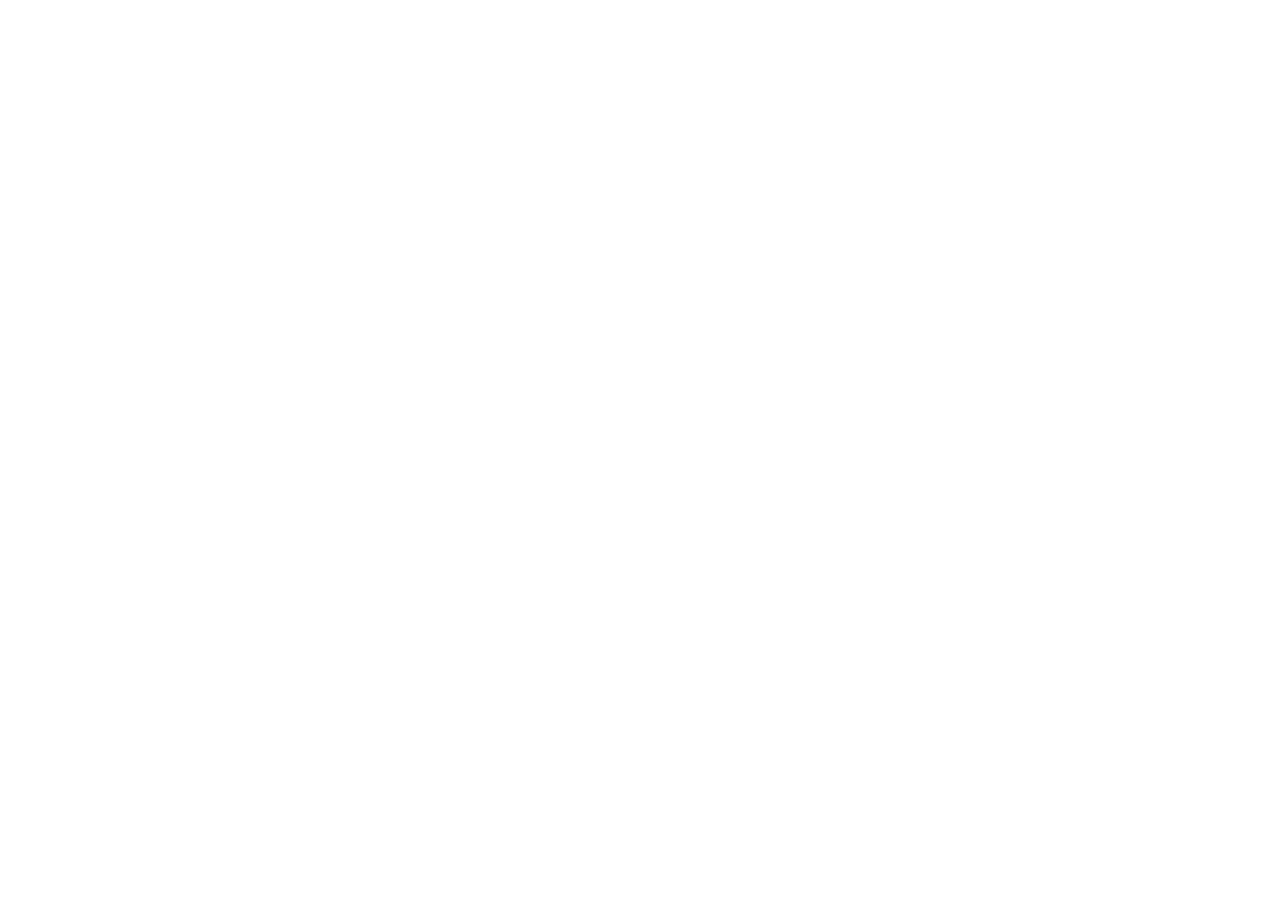
==== index.html @ 11febccc "Estructura base" ====
<!doctype html>
<html lang="en">
  <head>
    <meta name="Author" content="PCarrasco"/>
    <meta charset="utf-8"/>
    <meta name="viewport" content="width=device-width, initial-scale=1"/>
    <title>Home</title>
    <link href="css/estilos.css" rel="stylesheet" type="text/css"/>
    <link href="https://cdn.jsdelivr.net/npm/bootstrap@5.3.3/dist/css/bootstrap.min.css" rel="stylesheet" integrity="sha384-QWTKZyjpPEjISv5WaRU9OFeRpok6YctnYmDr5pNlyT2bRjXh0JMhjY6hW+ALEwIH" crossorigin="anonymous"/>
  </head>
  <body>
    <script src="https://cdn.jsdelivr.net/npm/bootstrap@5.3.3/dist/js/bootstrap.bundle.min.js" integrity="sha384-YvpcrYf0tY3lHB60NNkmXc5s9fDVZLESaAA55NDzOxhy9GkcIdslK1eN7N6jIeHz" crossorigin="anonymous"></script>
  </body>
</html>
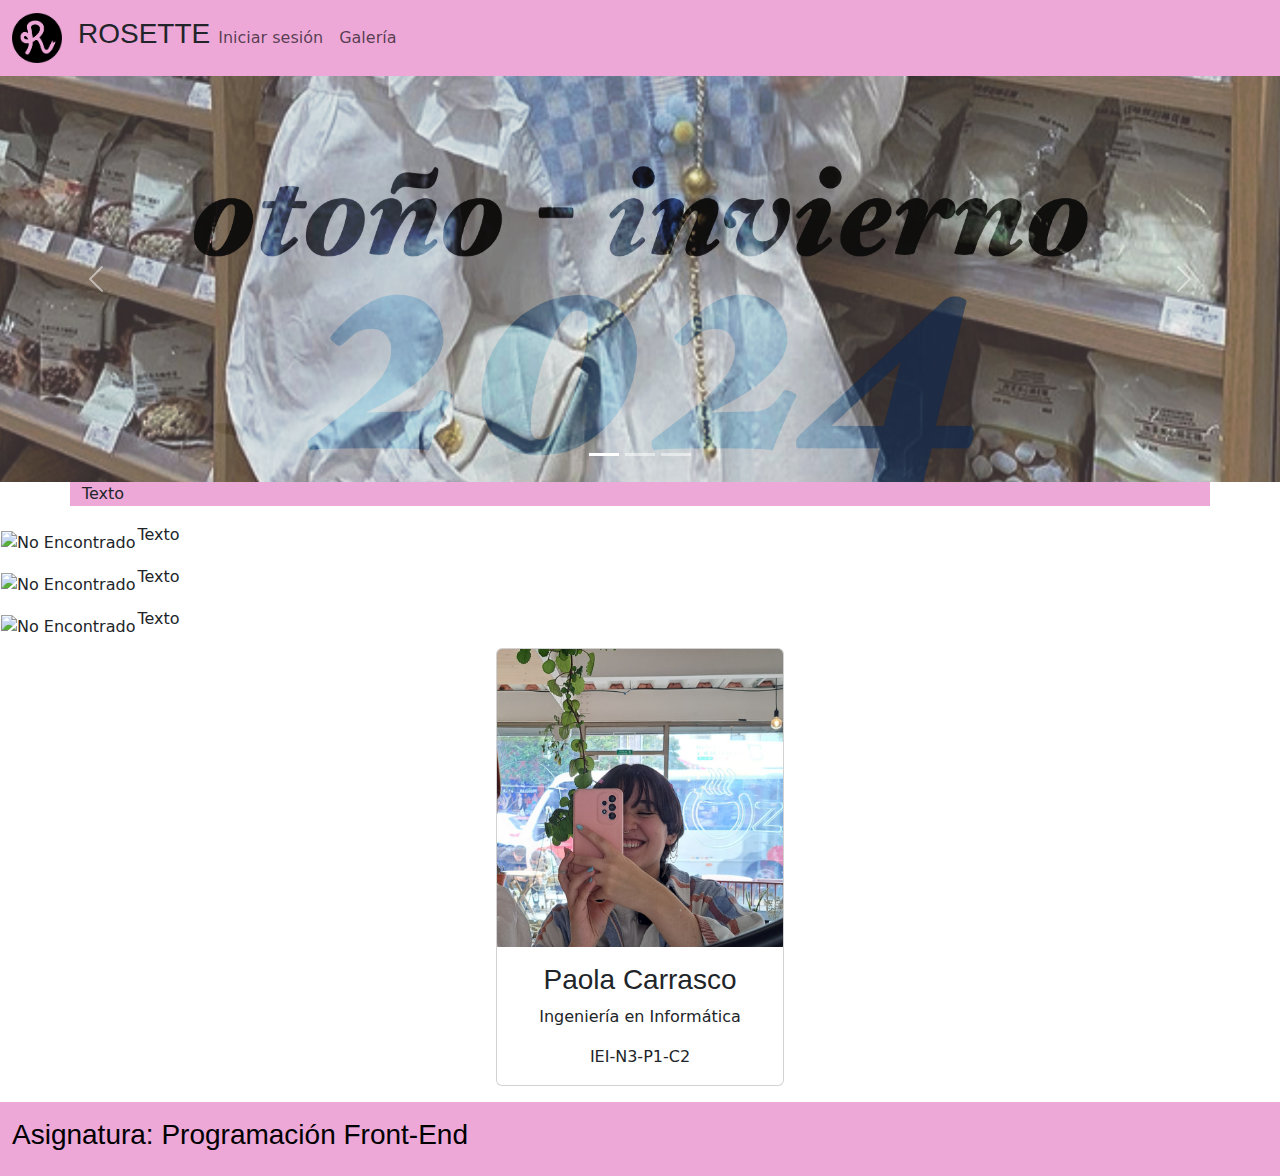
==== commit 8870b5d2: "Base index" ====
--- a/index.html
+++ b/index.html
@@ -4,11 +4,114 @@
     <meta name="Author" content="PCarrasco"/>
     <meta charset="utf-8"/>
     <meta name="viewport" content="width=device-width, initial-scale=1"/>
-    <title>Home</title>
+    <title>Rosette</title>
     <link href="css/estilos.css" rel="stylesheet" type="text/css"/>
     <link href="https://cdn.jsdelivr.net/npm/bootstrap@5.3.3/dist/css/bootstrap.min.css" rel="stylesheet" integrity="sha384-QWTKZyjpPEjISv5WaRU9OFeRpok6YctnYmDr5pNlyT2bRjXh0JMhjY6hW+ALEwIH" crossorigin="anonymous"/>
   </head>
   <body>
+    <nav class="navbar navbar-expand-lg text-center">
+      <div class="container-fluid">
+        <a class="navbar-brand" href="index.html">
+          <img src="Fotos/Logo.png" width="50" height="50" alt="No Encontrado"/>
+        </a>
+        <h3>ROSETTE</h3>
+        <button class="navbar-toggler" type="button" data-bs-toggle="collapse" data-bs-target="#navbarNavAltMarkup" aria-controls="navbarNavAltMarkup" aria-expanded="false" aria-label="Toggle navigation">
+          <span class="navbar-toggler-icon"></span>
+        </button>
+        <div class="collapse navbar-collapse" id="navbarNavAltMarkup">
+          <div class="navbar-nav">
+            <a class="nav-link" href="#">Iniciar sesión</a>
+            <a class="nav-link" href="#">Galería</a>
+          </div>
+        </div>
+      </div>
+    </nav>
+    <div id="carouselExampleIndicators" class="carousel slide">
+      <div class="carousel-indicators">
+        <button type="button" data-bs-target="#carouselExampleIndicators" data-bs-slide-to="0" class="active" aria-current="true" aria-label="Slide 1"></button>
+        <button type="button" data-bs-target="#carouselExampleIndicators" data-bs-slide-to="1" aria-label="Slide 2"></button>
+        <button type="button" data-bs-target="#carouselExampleIndicators" data-bs-slide-to="2" aria-label="Slide 3"></button>
+      </div>
+      <div class="carousel-inner">
+        <div class="carousel-item active">
+          <img src="Fotos/ima_principal.png" class="d-block w-100" alt="No Encontrado">
+        </div>
+        <div class="carousel-item">
+          <img src="Fotos/ima_repre.png" class="d-block w-100" alt="No Encontrado">
+        </div>
+        <div class="carousel-item">
+          <img src="..." class="d-block w-100" alt="No Encontrado">
+        </div>
+      </div>
+      <button class="carousel-control-prev" type="button" data-bs-target="#carouselExampleIndicators" data-bs-slide="prev">
+        <span class="carousel-control-prev-icon" aria-hidden="true"></span>
+        <span class="visually-hidden">Previous</span>
+      </button>
+      <button class="carousel-control-next" type="button" data-bs-target="#carouselExampleIndicators" data-bs-slide="next">
+        <span class="carousel-control-next-icon" aria-hidden="true"></span>
+        <span class="visually-hidden">Next</span>
+      </button>
+    </div>
+    <div class="container" id="Uno">
+      <p>Texto</p>
+    </div>
+    <div>
+      <div name="tabla1">
+        <table>
+          <tr>
+            <td>
+              <img alt="No Encontrado"/>
+            </td>
+            <td>
+              <p>Texto</p>
+            </td>
+          </tr>
+        </table>
+      </div>
+      <div name="tabla2">
+        <table>
+          <tr>
+            <td>
+              <img alt="No Encontrado"/>
+            </td>
+            <td>
+              <p>Texto</p>
+            </td>
+          </tr>
+        </table>
+      </div>
+      <div name="tabla3">
+        <table>
+          <tr>
+            <td>
+              <img alt="No Encontrado"/>
+            </td>
+            <td>
+              <p>Texto</p>
+            </td>
+          </tr>
+        </table>
+      </div>
+    </div>
+    <center>
+      <div class="card" style="width: 18rem;">
+        <img src="Fotos/yooo.jpg" class="card-img-top" alt="No Encontrado">
+        <div class="card-body">
+          <h3>Paola Carrasco</h3>
+          <p class="card-text">Ingeniería en Informática</p>
+          <p class="card-text">IEI-N3-P1-C2</p>
+        </div>
+      </div>
+    </center>
+    <footer class="mt-3">
+      <nav class="navbar">
+        <div class="container-fluid">
+          <span class="navbar-text text-black text-center">
+            <h3>Asignatura: Programación Front-End</h3>
+          </span>
+        </div>
+      </nav>
+    </footer>
     <script src="https://cdn.jsdelivr.net/npm/bootstrap@5.3.3/dist/js/bootstrap.bundle.min.js" integrity="sha384-YvpcrYf0tY3lHB60NNkmXc5s9fDVZLESaAA55NDzOxhy9GkcIdslK1eN7N6jIeHz" crossorigin="anonymous"></script>
   </body>
 </html>--- a/css/estilos.css
+++ b/css/estilos.css
@@ -0,0 +1,15 @@
+nav a:hover{
+    text-decoration: underline;
+}
+
+nav{
+    background-color: #EDA8D8;
+}
+
+h2,h3,h4,h5{
+    font-family: arial;
+}
+
+#Uno{
+    background-color: #EDA8D8;
+}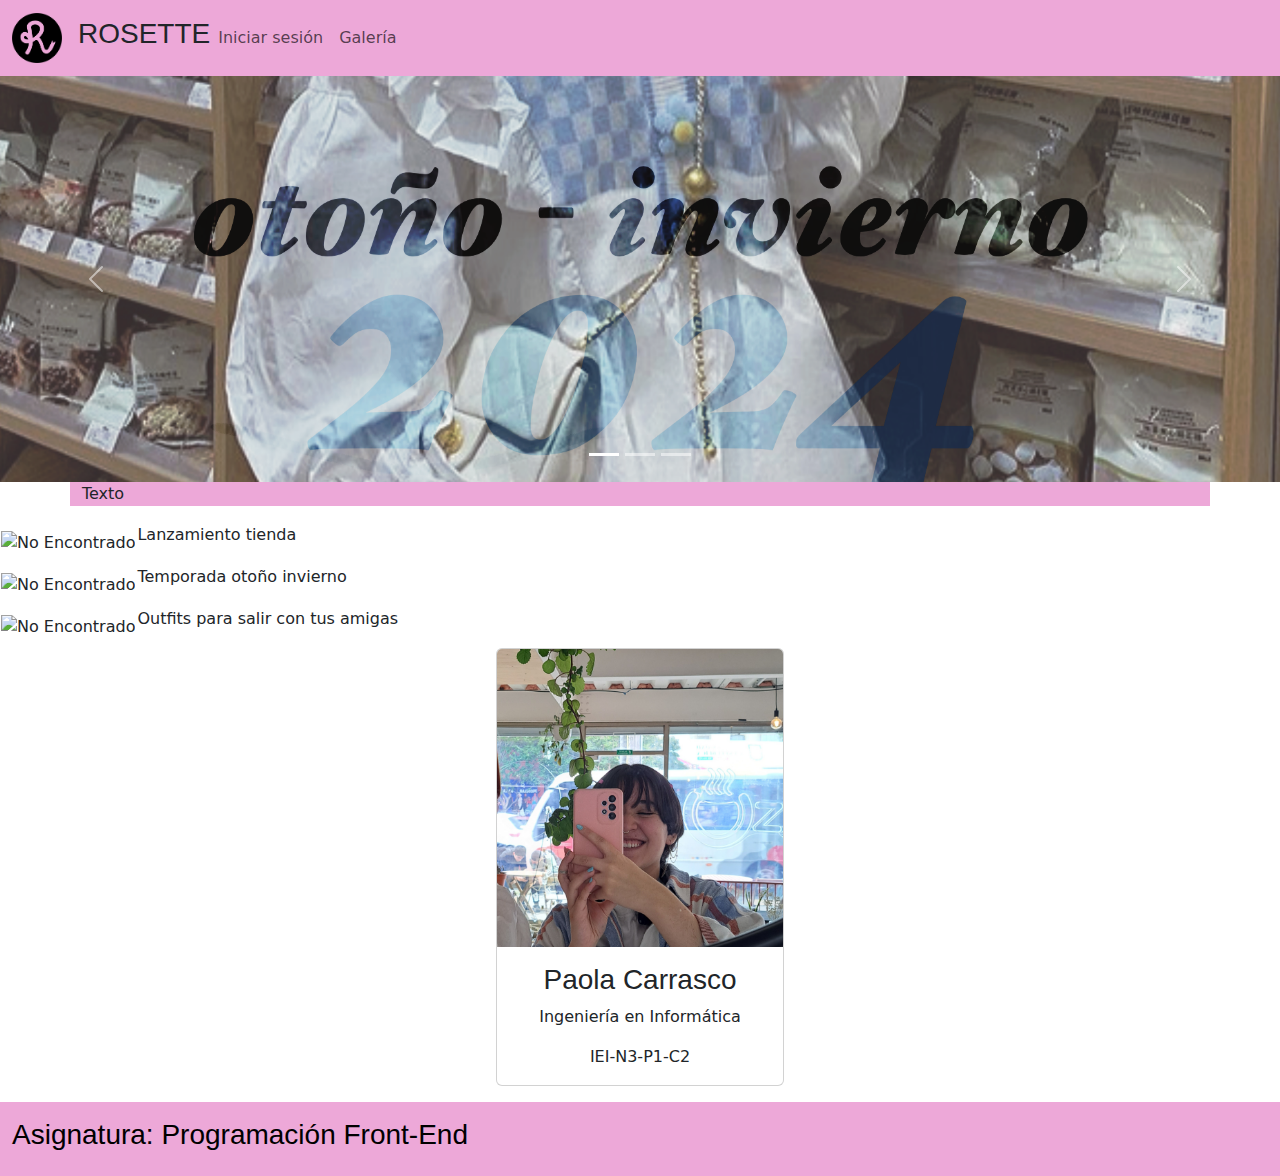
==== commit eef6ec58: "Base login" ====
--- a/index.html
+++ b/index.html
@@ -14,14 +14,14 @@
         <a class="navbar-brand" href="index.html">
           <img src="Fotos/Logo.png" width="50" height="50" alt="No Encontrado"/>
         </a>
-        <h3>ROSETTE</h3>
+        <h3 class="font-weight-bold">ROSETTE</h3>
         <button class="navbar-toggler" type="button" data-bs-toggle="collapse" data-bs-target="#navbarNavAltMarkup" aria-controls="navbarNavAltMarkup" aria-expanded="false" aria-label="Toggle navigation">
           <span class="navbar-toggler-icon"></span>
         </button>
         <div class="collapse navbar-collapse" id="navbarNavAltMarkup">
           <div class="navbar-nav">
-            <a class="nav-link" href="#">Iniciar sesión</a>
-            <a class="nav-link" href="#">Galería</a>
+            <a class="nav-link" href="login.html">Iniciar sesión</a>
+            <a class="nav-link" href="galeria.html">Galería</a>
           </div>
         </div>
       </div>
@@ -55,7 +55,7 @@
     <div class="container" id="Uno">
       <p>Texto</p>
     </div>
-    <div>
+    <div id="tablas">
       <div name="tabla1">
         <table>
           <tr>
@@ -63,7 +63,7 @@
               <img alt="No Encontrado"/>
             </td>
             <td>
-              <p>Texto</p>
+              <p>Lanzamiento tienda</p>
             </td>
           </tr>
         </table>
@@ -75,7 +75,7 @@
               <img alt="No Encontrado"/>
             </td>
             <td>
-              <p>Texto</p>
+              <p>Temporada otoño invierno</p>
             </td>
           </tr>
         </table>
@@ -87,7 +87,7 @@
               <img alt="No Encontrado"/>
             </td>
             <td>
-              <p>Texto</p>
+              <p>Outfits para salir con tus amigas</p>
             </td>
           </tr>
         </table>
--- a/css/estilos.css
+++ b/css/estilos.css
@@ -12,4 +12,4 @@
 
 #Uno{
     background-color: #EDA8D8;
-}+}
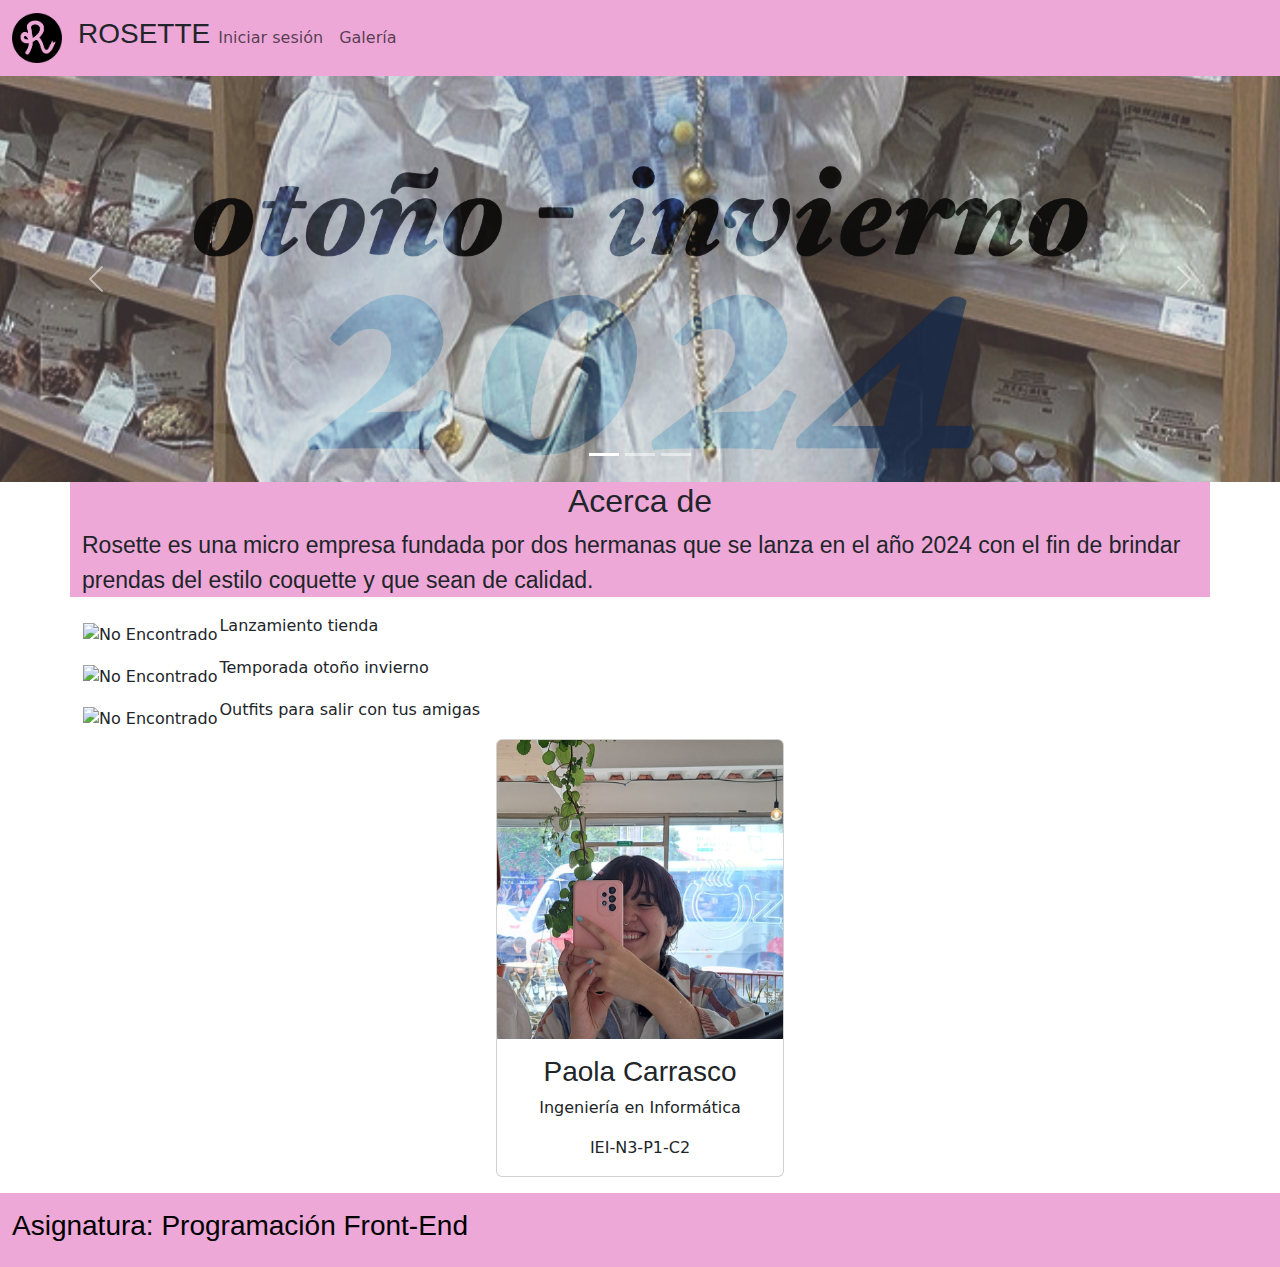
==== commit f3dde471: "Base final" ====
--- a/index.html
+++ b/index.html
@@ -53,9 +53,10 @@
       </button>
     </div>
     <div class="container" id="Uno">
-      <p>Texto</p>
+      <h2 class="text-center">Acerca de</h2>
+      <p style="font-size:23px; font-family:Arial">Rosette es una micro empresa fundada por dos hermanas que se lanza en el año 2024 con el fin de brindar prendas del estilo coquette y que sean de calidad.</p>
     </div>
-    <div id="tablas">
+    <div id="tablas" class="container">
       <div name="tabla1">
         <table>
           <tr>
--- a/css/estilos.css
+++ b/css/estilos.css
@@ -13,3 +13,7 @@
 #Uno{
     background-color: #EDA8D8;
 }
+
+.not{
+    border: 2px solid #EDA8D8;
+}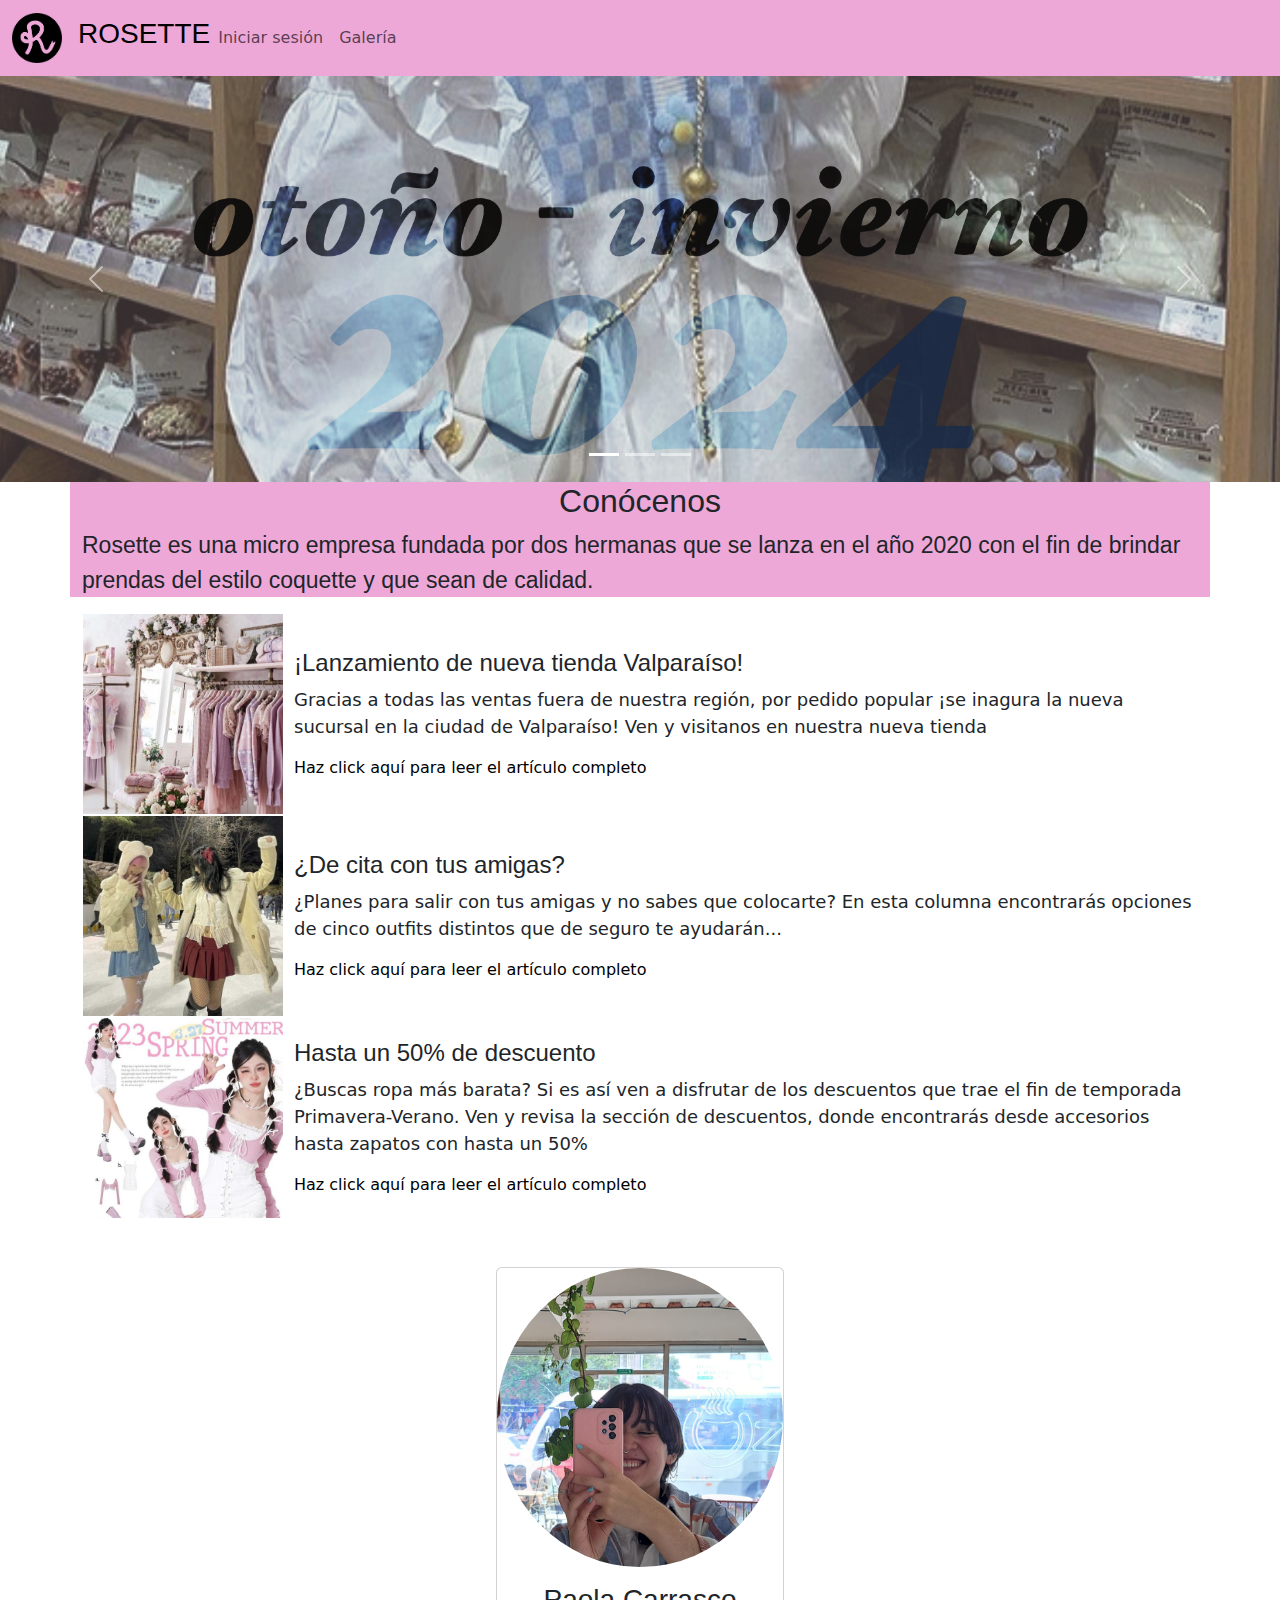
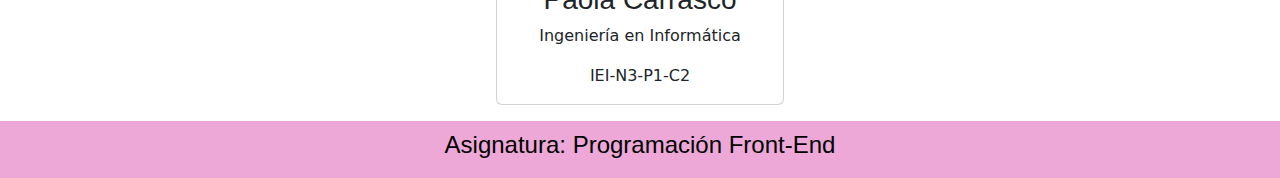
==== commit 10e42cf9: "Home listo" ====
--- a/index.html
+++ b/index.html
@@ -14,7 +14,9 @@
         <a class="navbar-brand" href="index.html">
           <img src="Fotos/Logo.png" width="50" height="50" alt="No Encontrado"/>
         </a>
-        <h3 class="font-weight-bold">ROSETTE</h3>
+        <a href="index.html" style="text-decoration: none;" class="text-black">
+          <h3>ROSETTE</h3>
+        </a>
         <button class="navbar-toggler" type="button" data-bs-toggle="collapse" data-bs-target="#navbarNavAltMarkup" aria-controls="navbarNavAltMarkup" aria-expanded="false" aria-label="Toggle navigation">
           <span class="navbar-toggler-icon"></span>
         </button>
@@ -53,18 +55,42 @@
       </button>
     </div>
     <div class="container" id="Uno">
-      <h2 class="text-center">Acerca de</h2>
-      <p style="font-size:23px; font-family:Arial">Rosette es una micro empresa fundada por dos hermanas que se lanza en el año 2024 con el fin de brindar prendas del estilo coquette y que sean de calidad.</p>
+      <h2 class="text-center">Conócenos</h2>
+      <p style="font-size:23px; font-family:Arial">
+        Rosette es una micro empresa fundada por dos hermanas que se lanza en el año 2020 con el fin de brindar prendas del estilo coquette y que sean de calidad.
+      </p>
     </div>
-    <div id="tablas" class="container">
+    <div id="tablas" class="container mb-5">
       <div name="tabla1">
         <table>
           <tr>
             <td>
-              <img alt="No Encontrado"/>
+              <img src="Fotos/not_1.jpg" alt="No Encontrado" width="200" height="200"/>
             </td>
+            <td class="not">
+              <h4>¡Lanzamiento de nueva tienda Valparaíso!</h4>
+              <p style="font-size:18px">
+                Gracias a todas las ventas fuera de nuestra región, por pedido popular ¡se inagura la nueva sucursal 
+                en la ciudad de Valparaíso! Ven y visitanos en nuestra nueva tienda
+              </p>
+              <a href="#" class="text-black" style="text-decoration: none; ">Haz click aquí para leer el artículo completo</a>
+            </td>
+          </tr>
+        </table>
+      </div>
+      <div name="tabla3">
+        <table>
+          <tr>
             <td>
-              <p>Lanzamiento tienda</p>
+              <img src="Fotos/not_3.jpg" alt="No Encontrado" width="200" height="200"/>
+            </td>
+            <td class="not">
+              <h4>¿De cita con tus amigas?</h4>
+              <p style="font-size:18px">
+                ¿Planes para salir con tus amigas y no sabes que colocarte? En esta columna encontrarás opciones de cinco
+                outfits distintos que de seguro te ayudarán... 
+              </p>
+              <a href="#" class="text-black" style="text-decoration: none;">Haz click aquí para leer el artículo completo</a>
             </td>
           </tr>
         </table>
@@ -73,29 +99,22 @@
         <table>
           <tr>
             <td>
-              <img alt="No Encontrado"/>
+              <img src="Fotos/not_2.jpg" alt="No Encontrado" width="200" height="200"/>
             </td>
-            <td>
-              <p>Temporada otoño invierno</p>
-            </td>
-          </tr>
-        </table>
-      </div>
-      <div name="tabla3">
-        <table>
-          <tr>
-            <td>
-              <img alt="No Encontrado"/>
-            </td>
-            <td>
-              <p>Outfits para salir con tus amigas</p>
+            <td class="not">
+              <h4>Hasta un 50% de descuento</h4>
+              <p style="font-size:18px">
+                ¿Buscas ropa más barata? Si es así ven a disfrutar de los descuentos que trae el fin de temporada Primavera-Verano.
+                Ven y revisa la sección de descuentos, donde encontrarás desde accesorios hasta zapatos con hasta un 50%
+              </p>
+              <a href="#" class="text-black" style="text-decoration: none;">Haz click aquí para leer el artículo completo</a>
             </td>
           </tr>
         </table>
       </div>
     </div>
     <center>
-      <div class="card" style="width: 18rem;">
+      <div class="card" style="width: 18rem;" id="Dos">
         <img src="Fotos/yooo.jpg" class="card-img-top" alt="No Encontrado">
         <div class="card-body">
           <h3>Paola Carrasco</h3>
@@ -105,12 +124,8 @@
       </div>
     </center>
     <footer class="mt-3">
-      <nav class="navbar">
-        <div class="container-fluid">
-          <span class="navbar-text text-black text-center">
-            <h3>Asignatura: Programación Front-End</h3>
-          </span>
-        </div>
+      <nav>
+        <h4 class="text-center text-black">Asignatura: Programación Front-End</h4>
       </nav>
     </footer>
     <script src="https://cdn.jsdelivr.net/npm/bootstrap@5.3.3/dist/js/bootstrap.bundle.min.js" integrity="sha384-YvpcrYf0tY3lHB60NNkmXc5s9fDVZLESaAA55NDzOxhy9GkcIdslK1eN7N6jIeHz" crossorigin="anonymous"></script>
--- a/css/estilos.css
+++ b/css/estilos.css
@@ -10,10 +10,23 @@
     font-family: arial;
 }
 
+table h4:hover{
+    color: #EDA8D8;
+}
+
+footer{
+    padding: 10px;
+    background-color: #EDA8D8
+}
+
 #Uno{
     background-color: #EDA8D8;
 }
 
+#Dos img{
+    border-radius: 50%;
+}
+
 .not{
-    border: 2px solid #EDA8D8;
+    padding-left: 10px;
 }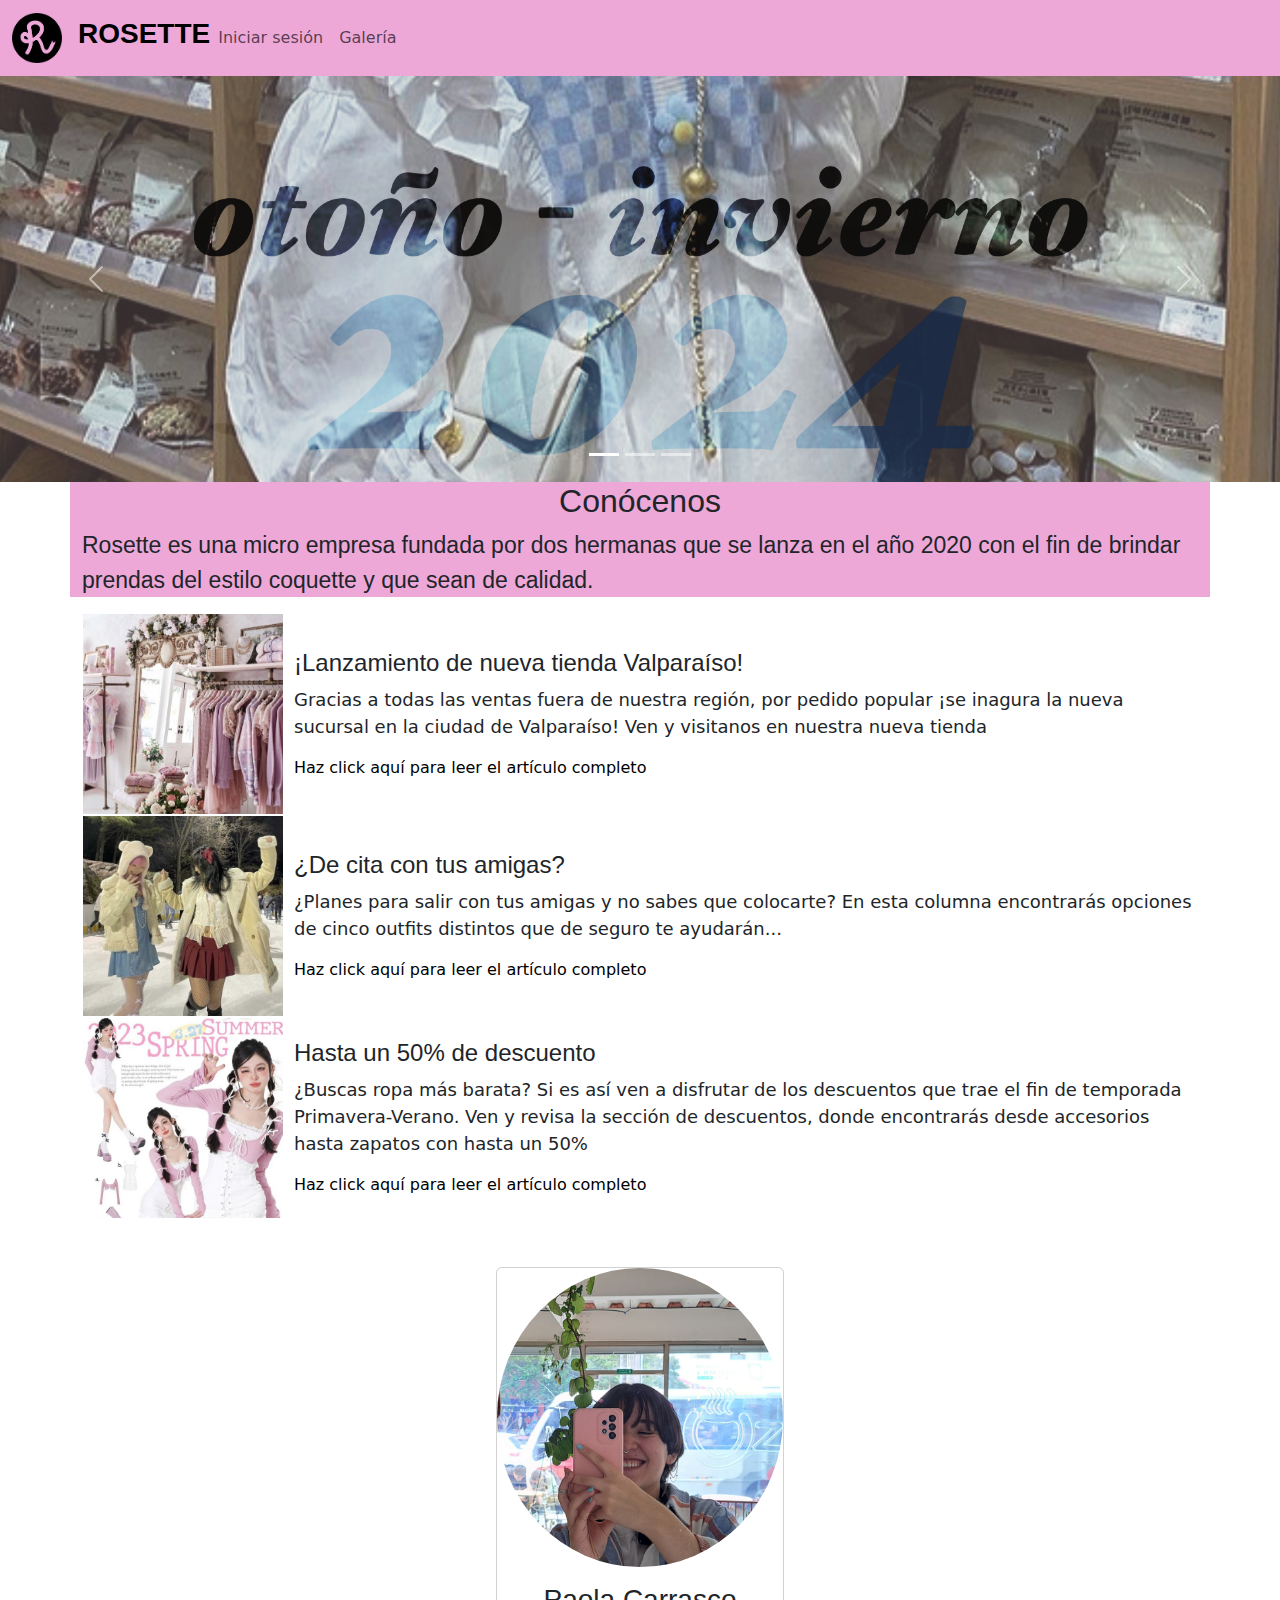
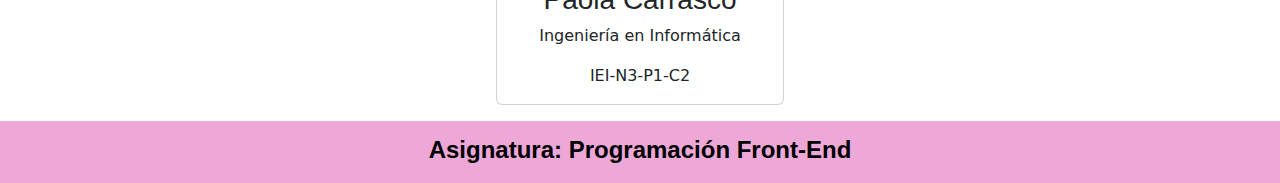
==== commit 7405035f: "Login listo" ====
--- a/index.html
+++ b/index.html
@@ -15,7 +15,7 @@
           <img src="Fotos/Logo.png" width="50" height="50" alt="No Encontrado"/>
         </a>
         <a href="index.html" style="text-decoration: none;" class="text-black">
-          <h3>ROSETTE</h3>
+          <h3 class="fw-bold">ROSETTE</h3>
         </a>
         <button class="navbar-toggler" type="button" data-bs-toggle="collapse" data-bs-target="#navbarNavAltMarkup" aria-controls="navbarNavAltMarkup" aria-expanded="false" aria-label="Toggle navigation">
           <span class="navbar-toggler-icon"></span>
@@ -125,7 +125,7 @@
     </center>
     <footer class="mt-3">
       <nav>
-        <h4 class="text-center text-black">Asignatura: Programación Front-End</h4>
+        <h4 class="text-center text-black fw-bold">Asignatura: Programación Front-End</h4>
       </nav>
     </footer>
     <script src="https://cdn.jsdelivr.net/npm/bootstrap@5.3.3/dist/js/bootstrap.bundle.min.js" integrity="sha384-YvpcrYf0tY3lHB60NNkmXc5s9fDVZLESaAA55NDzOxhy9GkcIdslK1eN7N6jIeHz" crossorigin="anonymous"></script>
--- a/css/estilos.css
+++ b/css/estilos.css
@@ -16,6 +16,7 @@
 
 footer{
     padding: 10px;
+    padding-top:15px;
     background-color: #EDA8D8
 }
 
@@ -27,6 +28,11 @@
     border-radius: 50%;
 }
 
+#Tres{
+    margin-top: 20px;
+    width: 70%;
+}
+
 .not{
     padding-left: 10px;
 }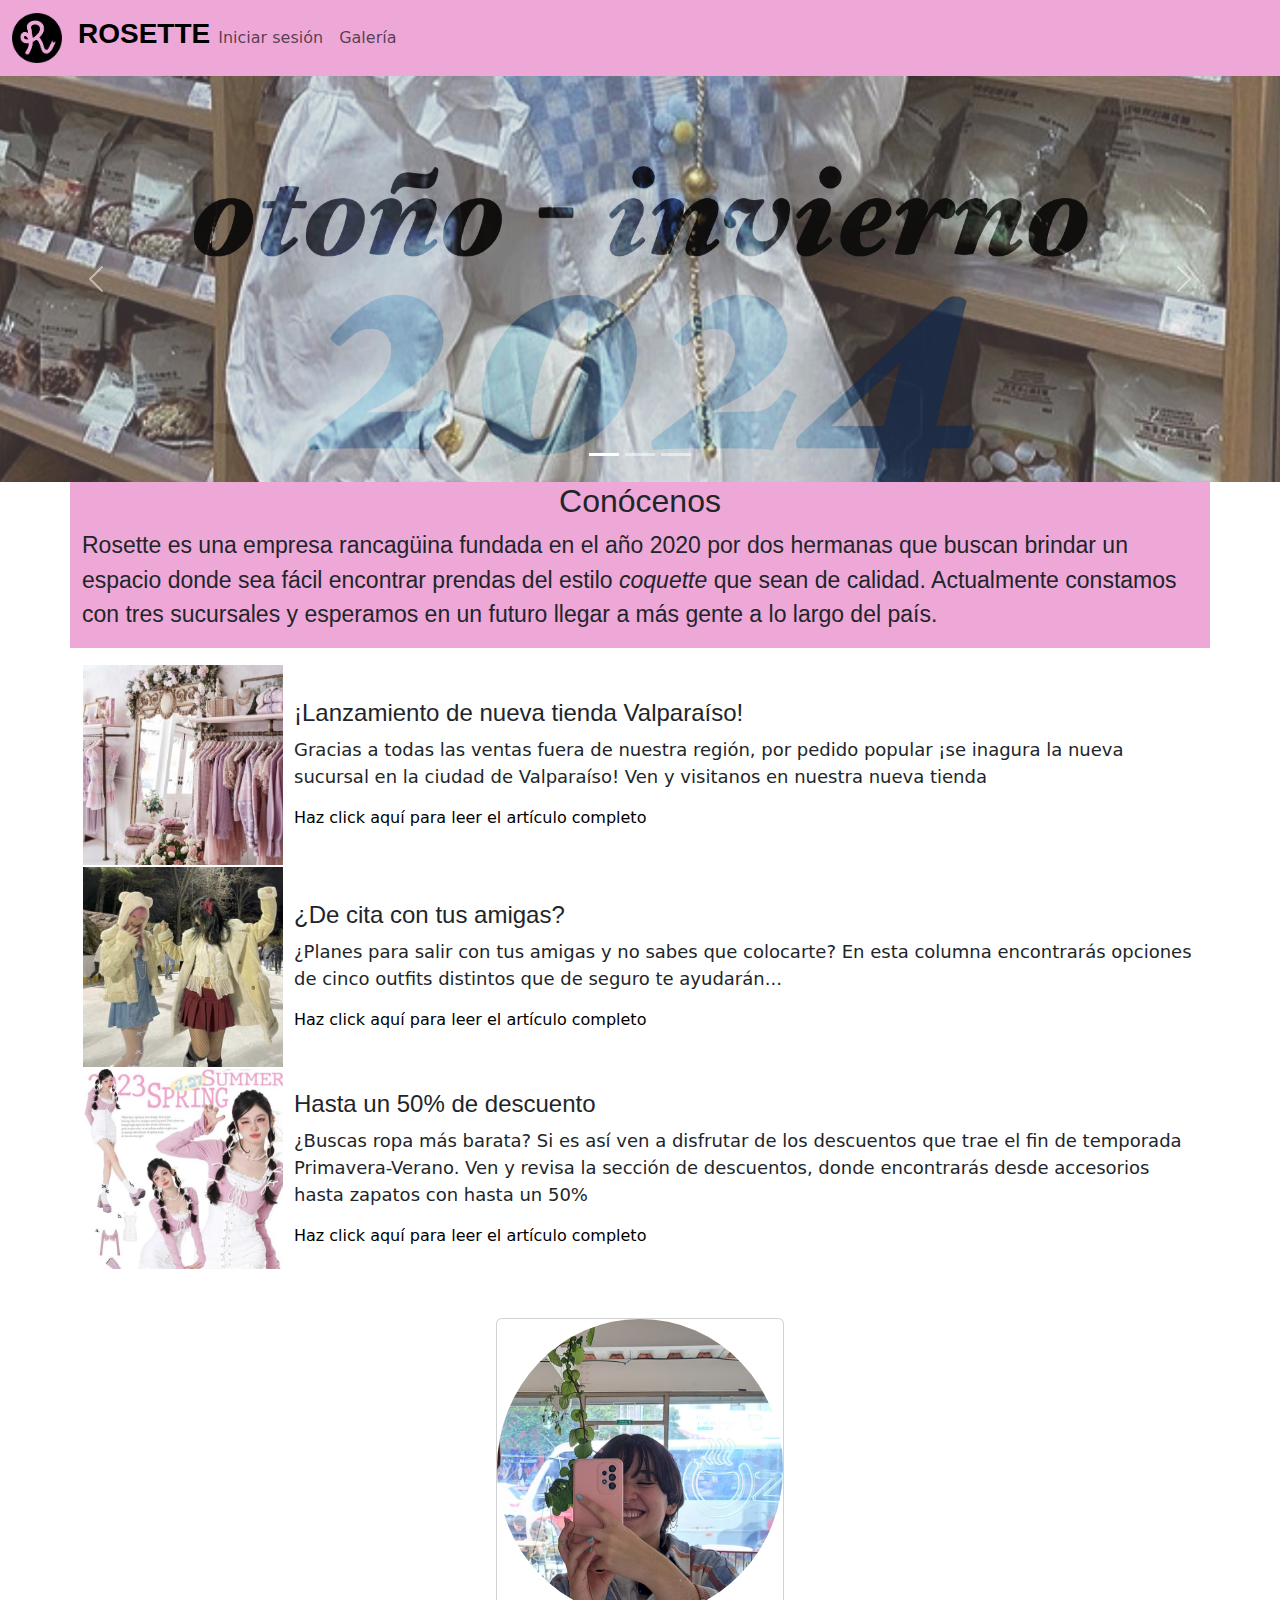
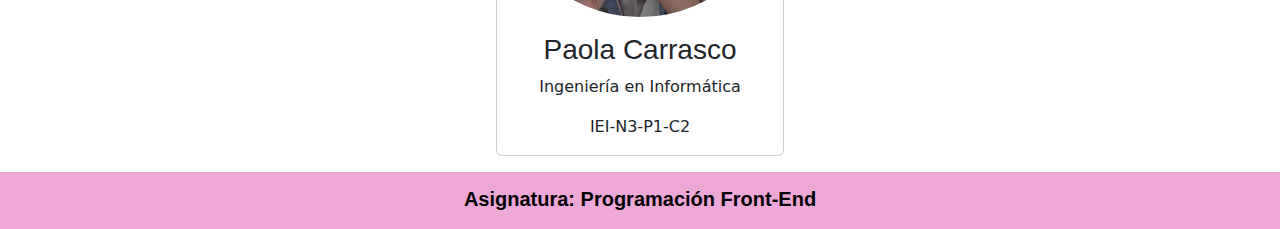
==== commit 420321bf: "Galeria lista" ====
--- a/index.html
+++ b/index.html
@@ -56,8 +56,10 @@
     </div>
     <div class="container" id="Uno">
       <h2 class="text-center">Conócenos</h2>
-      <p style="font-size:23px; font-family:Arial">
-        Rosette es una micro empresa fundada por dos hermanas que se lanza en el año 2020 con el fin de brindar prendas del estilo coquette y que sean de calidad.
+      <p style="font-size:23px; font-family:Arial" class="pb-3">
+        Rosette es una empresa rancagüina fundada en el año 2020 por dos hermanas que buscan brindar un espacio donde sea fácil encontrar 
+        prendas del estilo <i>coquette</i> que sean de calidad. Actualmente constamos con tres sucursales y esperamos en un futuro llegar 
+        a más gente a lo largo del país.
       </p>
     </div>
     <div id="tablas" class="container mb-5">
@@ -125,7 +127,7 @@
     </center>
     <footer class="mt-3">
       <nav>
-        <h4 class="text-center text-black fw-bold">Asignatura: Programación Front-End</h4>
+        <h5 class="text-center text-black fw-bold">Asignatura: Programación Front-End</h5>
       </nav>
     </footer>
     <script src="https://cdn.jsdelivr.net/npm/bootstrap@5.3.3/dist/js/bootstrap.bundle.min.js" integrity="sha384-YvpcrYf0tY3lHB60NNkmXc5s9fDVZLESaAA55NDzOxhy9GkcIdslK1eN7N6jIeHz" crossorigin="anonymous"></script>
--- a/css/estilos.css
+++ b/css/estilos.css
@@ -33,6 +33,24 @@
     width: 70%;
 }
 
+#Cuatro{
+    margin-left:100px;
+}
+
+#Cuatro label{
+    padding-left: 240px;
+}
+
 .not{
     padding-left: 10px;
+}
+
+.cgal h5:hover{
+    color: #EDA8D8;
+}
+
+@media screen and (max-width:650px){
+    #Cuatro{
+        margin: 0;
+    }
 }